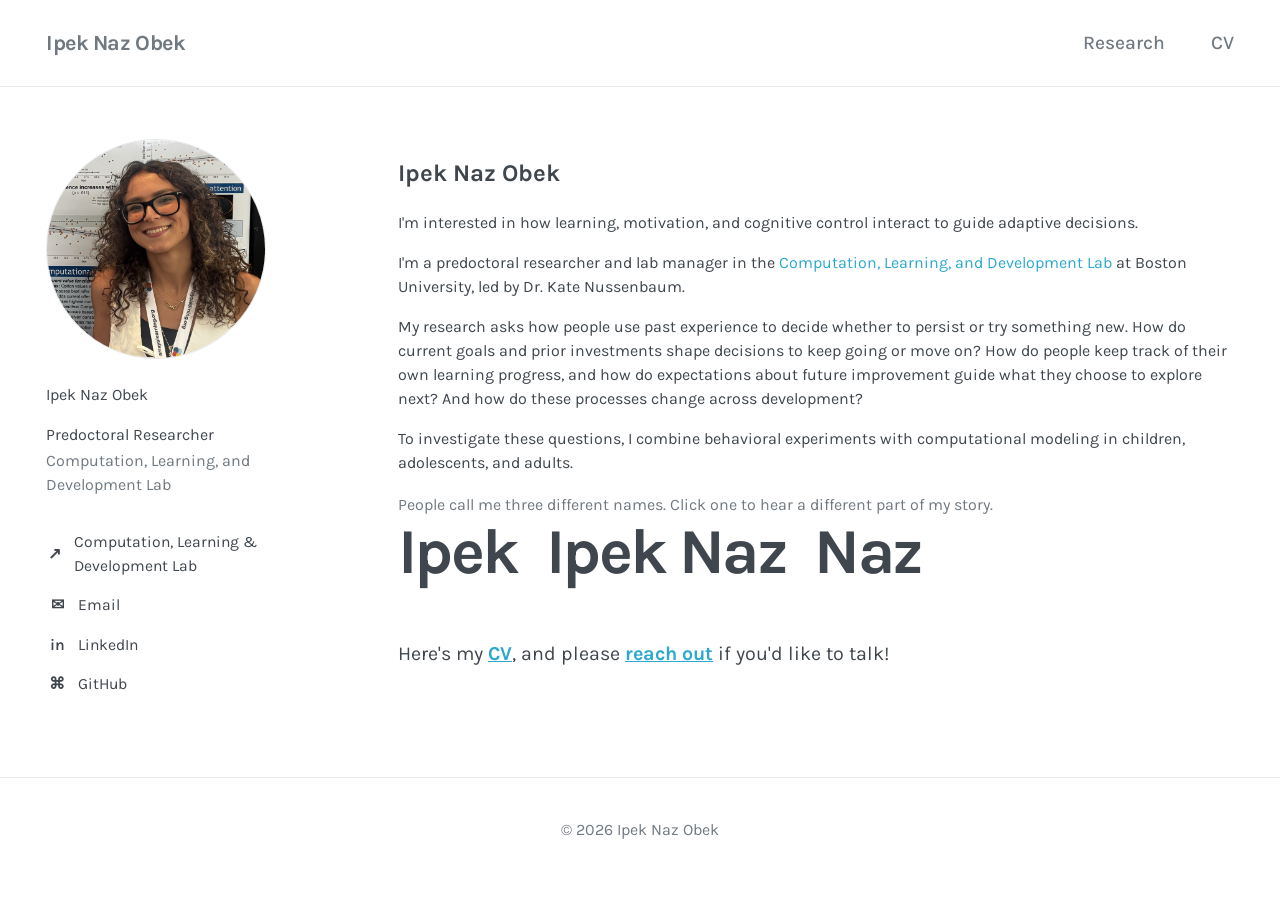
==== index.html @ ea14d8be "Revert "Broaden homepage research statement" This reverts commit 53d61ffb3a985f23160c3721a24f93f90c4" ====
<!DOCTYPE html>
<html lang="en">

<head>
  <meta charset="UTF-8" />
  <meta name="viewport" content="width=device-width, initial-scale=1.0" />
  <meta name="description"
    content="Ipek Naz Obek — Predoctoral researcher studying learning, motivation, and decision-making at the Computation, Learning, and Development Lab." />
  <title>Ipek Naz Obek</title>

  <link rel="preconnect" href="https://fonts.googleapis.com" />
  <link rel="preconnect" href="https://fonts.gstatic.com" crossorigin />
  <link href="https://fonts.googleapis.com/css2?family=Karla:wght@400;500;600;700&display=swap" rel="stylesheet" />
  <link rel="stylesheet" href="styles.css" />
</head>

<body>
  <header class="site-header">
    <div class="nav-wrap">
      <a class="site-title" href="#home">
        Ipek Naz Obek
      </a>

      <nav aria-label="Primary navigation">
        <a href="research.html">Research</a>
        <a href="Ipek_Obek_CV.pdf" target="_blank" rel="noopener noreferrer">CV</a>
      </nav>
    </div>
  </header>

  <main id="home" class="page-shell">
    <aside class="profile-column">
      <div class="portrait-wrap">
        <img class="portrait" src="profile-poster.jpg"
          alt="Ipek Naz Obek in glasses, standing in front of a research poster"
          onerror="this.style.display='none'; document.getElementById('portrait-fallback').style.display='grid';" />
        <div id="portrait-fallback" class="portrait-fallback" aria-label="Ipek Naz Obek initials">
          IO
        </div>
      </div>

      <p class="profile-name">Ipek Naz Obek</p>
      <p class="role">Predoctoral Researcher</p>
      <p class="affiliation">Computation, Learning, and Development Lab</p>

      <div class="link-list">
        <a href="https://bucoldlab.org/" target="_blank" rel="noopener noreferrer">
          <span aria-hidden="true">↗</span>
          Computation, Learning & Development Lab
        </a>
        <a href="mailto:ipeknazobek@gmail.com">
          <span aria-hidden="true">✉</span>
          Email
        </a>

        <a href="https://www.linkedin.com/in/ipekobek" target="_blank" rel="noopener noreferrer">
          <span aria-hidden="true">in</span>
          LinkedIn
        </a>

        <a href="https://github.com/iobek" target="_blank" rel="noopener noreferrer">
          <span aria-hidden="true">⌘</span>
          GitHub
        </a>
      </div>
    </aside>

    <section class="content-column">
      <div class="intro">
        <h1 class="headline">Ipek Naz Obek</h1>
        <p class="intro-lead">
          I'm interested in how learning, motivation, and cognitive control interact to guide
          adaptive decisions.
        </p>
        <p>
          I'm a predoctoral researcher and lab manager in the
          <a href="https://bucoldlab.org/" target="_blank" rel="noopener noreferrer">Computation, Learning,
            and Development Lab</a> at Boston University, led by Dr. Kate Nussenbaum.
        </p>
        <p>
          My research asks how people use past experience to decide whether to persist or try something
          new. How do current goals and prior investments shape decisions to keep going or move on? How
          do people keep track of their own learning progress, and how do expectations about future
          improvement guide what they choose to explore next? And how do these processes change across
          development?
        </p>
        <p>
          To investigate these questions, I combine behavioral experiments with computational modeling
          in children, adolescents, and adults.
        </p>
      </div>

      <div class="name-picker">
        <p class="name-hint">
          People call me three different names. Click one to hear a different part of my story.
        </p>
        <div class="name-tabs" role="tablist" aria-label="Which name?">
          <button role="tab" id="tab-ipek" aria-controls="panel-ipek" data-name="ipek">Ipek</button>
          <button role="tab" id="tab-ipek-naz" aria-controls="panel-ipek-naz" data-name="ipek-naz">Ipek Naz</button>
          <button role="tab" id="tab-naz" aria-controls="panel-naz" data-name="naz">Naz</button>
        </div>
      </div>

      <section id="panel-ipek" class="name-panel" role="tabpanel" aria-labelledby="tab-ipek" data-name="ipek">
        <p class="panel-label">Ipek <span>/ the short version</span></p>
        <p class="lead">I'm interested in building models of thinking.</p>
        <p>
          I study how people learn from experience, make decisions, and form judgments, and how
          those processes can be written down as computational models of the mind. The questions
          I keep coming back to are about learning progress, exploration, curiosity, value-guided
          learning, and what human learning and artificial intelligence can teach each other.
        </p>
      </section>

      <section id="panel-ipek-naz" class="name-panel" role="tabpanel" aria-labelledby="tab-ipek-naz"
        data-name="ipek-naz">
        <p class="panel-label">Ipek Naz <span>/ what I'm doing now</span></p>
        <p>
          In the
          <a class="demo-link" href="fishing-task-demo/" target="_blank" rel="noopener noreferrer">Submarine
            Fishing Task</a>,
          people choose among sea creatures whose values keep changing, which lets us study how
          people decide which creature to keep collecting or switch, as well as which creature to pay attention to.
          The task is taken from Holton et al. (2024), and this project is a
          collaboration with <strong>Eleanor Holton</strong>.
        </p>
        <p>
          In the
          <a class="demo-link" href="websurf-demo/" target="_blank" rel="noopener noreferrer">Web-Surf
            Task</a>,
          people decide whether to wait for content to load or cut their losses and move on,
          which lets us study how time already invested shapes the decision to persist or abandon.
        </p>
        <p>
          There's more on these, plus a learning progress study in the works, on my
          <a href="research.html">research page</a>.
        </p>
      </section>

      <section id="panel-naz" class="name-panel" role="tabpanel" aria-labelledby="tab-naz" data-name="naz">
        <p class="panel-label">Naz <span>/ where I came from</span></p>
        <p>
          I studied Computation and Cognition, Data Science, and Computational Neuroscience
          at UPenn, where I was also a MindCORE Scholar.
        </p>
        <p>
          I worked with <strong>Alison Gopnik</strong> and <strong>Annya Dahmani</strong> at the
          Cognitive Development and Learning Lab at UC Berkeley, studying how children and adults
          evaluate their own learning progress and decide what to explore next. My senior honors
          thesis, co-advised by <strong>Sharon Thompson-Schill</strong>, compared human judgments about learning
          progress with artificial learning models
          and examined how goals shape exploration. You can watch my
          <a href="https://drive.google.com/file/d/1Q34ASiSXrQQVvqoBCiM2VfxzKHNR0h4c/view?usp=sharing" target="_blank"
            rel="noopener noreferrer">senior thesis presentation</a>.
        </p>
      </section>

      <p class="sign-off">
        Here's my <a href="Ipek_Obek_CV.pdf" target="_blank" rel="noopener noreferrer">CV</a>, and please
        <a href="mailto:ipeknazobek@gmail.com">reach out</a> if you'd like to talk!
      </p>
    </section>

  </main>

  <footer>
    <p>© <span id="year"></span> Ipek Naz Obek</p>
  </footer>

  <script>
    document.getElementById("year").textContent = new Date().getFullYear();

    // Name tabs: without JS all three panels simply show stacked.
    const tabs = document.querySelectorAll(".name-tabs button");
    const panels = document.querySelectorAll(".name-panel");
    document.body.classList.add("has-tabs");

    function showName(name) {
      // No name picked yet: only the three names show.
      if (!document.getElementById("panel-" + name)) name = "";
      if (name) document.body.dataset.name = name;
      else delete document.body.dataset.name;
      tabs.forEach((t) => t.setAttribute("aria-selected", t.dataset.name === name));
      panels.forEach((p) => (p.hidden = p.dataset.name !== name));
    }

    tabs.forEach((t) =>
      t.addEventListener("click", () => {
        // Clicking the open name again closes it.
        const name = t.getAttribute("aria-selected") === "true" ? "" : t.dataset.name;
        history.replaceState(null, "", name ? "#" + name : location.pathname);
        showName(name);
      })
    );
    // Panel ids are prefixed so #name links switch tabs without the browser scrolling past the picker.
    function showFromHash() {
      showName(location.hash.slice(1));
      window.scrollTo(0, 0);
    }
    window.addEventListener("hashchange", showFromHash);
    showName(location.hash.slice(1));
  </script>
</body>

</html>
---- styles.css ----
:root {
  --text: #3f464d;
  --muted: #707980;
  --border: #e7eaed;
  --accent: #2ca8cf;
  --background: #ffffff;
  --soft-background: #f8fafb;
  --max-width: 1560px;
}

* {
  box-sizing: border-box;
}

html {
  scroll-behavior: smooth;
}

body {
  margin: 0;
  background: var(--background);
  color: var(--text);
  font-family: "Karla", -apple-system, BlinkMacSystemFont, "Segoe UI", sans-serif;
  line-height: 1.5;
}

a {
  color: var(--accent);
  text-decoration: none;
}

a:hover {
  text-decoration: underline;
}

.site-header {
  border-bottom: 1px solid var(--border);
  background: rgba(255, 255, 255, 0.96);
  position: sticky;
  top: 0;
  z-index: 10;
}

.nav-wrap {
  max-width: var(--max-width);
  min-height: 86px;
  margin: 0 auto;
  padding: 0 46px;
  display: flex;
  align-items: center;
  justify-content: space-between;
  gap: 40px;
}

.site-title {
  color: var(--muted);
  font-size: 1.35rem;
  font-weight: 700;
  letter-spacing: -0.02em;
}

.site-title:hover {
  text-decoration: none;
}

.site-title span {
  font-weight: 600;
}

nav {
  display: flex;
  gap: 46px;
}

nav a {
  color: var(--muted);
  font-size: 1.2rem;
  font-weight: 500;
  white-space: nowrap;
}

.page-shell {
  max-width: var(--max-width);
  margin: 0 auto;
  padding: 48px 46px 80px;
  display: grid;
  grid-template-columns: 280px minmax(0, 1fr);
  gap: 72px;
}

.profile-column {
  padding-top: 4px;
}

.portrait-wrap {
  width: 220px;
  height: 220px;
  margin-bottom: 24px;
}

.portrait,
.portrait-fallback {
  width: 100%;
  height: 100%;
  border-radius: 50%;
  border: 1px solid var(--border);
}

.portrait {
  display: block;
  object-fit: cover;
}

.portrait-fallback {
  display: none;
  place-items: center;
  background: var(--soft-background);
  color: var(--muted);
  font-size: 3rem;
  font-weight: 700;
}

.profile-column h1 {
  margin: 0 0 8px;
  font-size: 1.45rem;
  letter-spacing: -0.02em;
}

.role,
.affiliation {
  margin: 0;
  color: var(--text);
}

.affiliation {
  margin-top: 2px;
  color: var(--muted);
}

.link-list {
  margin-top: 34px;
  display: grid;
  gap: 16px;
}

.link-list a {
  display: flex;
  align-items: center;
  gap: 10px;
  color: var(--text);
  font-size: 0.98rem;
}

.link-list span {
  width: 22px;
  color: var(--text);
  font-weight: 600;
  text-align: center;
}

.content-column {
  max-width: 970px;
}

.name-picker {
  margin-bottom: 40px;
}

.hello {
  margin: 0 0 6px;
  color: var(--muted);
  font-size: 1.23rem;
}

.name-tabs {
  display: flex;
  flex-wrap: wrap;
  align-items: baseline;
  gap: 6px 28px;
}

.name-tabs button {
  padding: 0;
  border: 0;
  border-bottom: 4px solid transparent;
  background: none;
  color: var(--border);
  font: inherit;
  font-size: clamp(2.2rem, 6vw, 4rem);
  font-weight: 700;
  letter-spacing: -0.04em;
  line-height: 1.1;
  cursor: pointer;
  transition: color 0.2s, border-color 0.2s;
}

.name-tabs button:hover {
  color: var(--muted);
}

.name-tabs button:focus-visible {
  outline: 2px solid var(--accent);
  outline-offset: 6px;
}

.name-tabs button[aria-selected="true"] {
  color: var(--accent);
  border-bottom-color: var(--accent);
}

/* When no name is selected (on arrival, or without JS), keep all three readable. */
body:not(.has-tabs) .name-tabs button,
body:not([data-name]) .name-tabs button {
  color: var(--text);
}

body:not([data-name]) .name-tabs button:hover {
  color: var(--accent);
}

.name-hint {
  margin: 18px 0 0;
  color: var(--muted);
}

body[data-name="ipek-naz"] {
  --accent: #e2664a;
}

body[data-name="naz"] {
  --accent: #7c5cd6;
}

.name-panel {
  scroll-margin-top: 120px;
}

.name-panel + .name-panel {
  margin-top: 48px;
}

.name-panel p {
  margin: 0 0 26px;
  font-size: 1.23rem;
  line-height: 1.6;
  letter-spacing: -0.015em;
}

.name-panel .panel-label {
  margin-bottom: 14px;
  color: var(--accent);
  font-size: 0.82rem;
  font-weight: 700;
  letter-spacing: 0.08em;
  text-transform: uppercase;
}

.panel-label span {
  color: var(--muted);
}

.name-panel .lead {
  font-size: 1.6rem;
  font-weight: 600;
  line-height: 1.3;
}

.sign-off {
  margin: 48px 0 0;
  font-size: 1.23rem;
}

.sign-off a {
  font-weight: 700;
  text-decoration: underline;
}

.demo-link {
  font-weight: 600;
  border-bottom: 2px solid var(--accent);
}

.demo-link::after {
  content: " ▶";
  font-size: 0.7em;
}

.demo-link:hover {
  text-decoration: none;
  background: var(--soft-background);
}

nav a[aria-current="page"] {
  color: var(--accent);
}

.research-shell {
  max-width: 1100px;
  margin: 0 auto;
  padding: 48px 46px 80px;
}

.research-shell h1 {
  margin: 0 0 12px;
  color: var(--accent);
  font-size: clamp(2.2rem, 6vw, 3.4rem);
  letter-spacing: -0.04em;
  line-height: 1.1;
}

.research-intro {
  max-width: 720px;
  margin: 0;
  font-size: 1.23rem;
  line-height: 1.6;
}

.project {
  margin-top: 64px;
  padding-top: 40px;
  border-top: 1px solid var(--border);
  scroll-margin-top: 100px;
}

.project h2 {
  margin: 0 0 6px;
  font-size: 1.7rem;
  letter-spacing: -0.02em;
  line-height: 1.2;
}

.collab {
  margin: 0 0 28px;
  color: var(--muted);
  font-weight: 600;
}

.project-body {
  display: grid;
  grid-template-columns: minmax(0, 1fr) minmax(0, 1fr);
  gap: 40px;
  align-items: start;
}

.project-body.flip .project-text {
  order: 2;
}

.project-body img {
  width: 100%;
  border: 1px solid var(--border);
  border-radius: 14px;
}

.project-text h3 {
  margin: 0 0 10px;
  color: var(--accent);
  font-size: 0.82rem;
  font-weight: 700;
  letter-spacing: 0.08em;
  text-transform: uppercase;
}

.project-text p {
  margin: 0 0 18px;
  font-size: 1.08rem;
  line-height: 1.6;
}

.project-text .status {
  color: var(--muted);
  font-style: italic;
}

.demo-button {
  display: inline-block;
  padding: 10px 18px;
  border: 2px solid var(--accent);
  border-radius: 999px;
  font-weight: 700;
}

.demo-button:hover {
  background: var(--accent);
  color: var(--background);
  text-decoration: none;
}

.reference {
  margin: 28px 0 0;
  color: var(--muted);
  font-size: 0.92rem;
}

@media (max-width: 760px) {
  .research-shell {
    padding-left: 22px;
    padding-right: 22px;
  }

  .project-body {
    grid-template-columns: 1fr;
    gap: 24px;
  }

  .project-body.flip .project-text {
    order: 0;
  }
}

footer {
  border-top: 1px solid var(--border);
  padding: 24px 46px;
  color: var(--muted);
  text-align: center;
}

@media (max-width: 900px) {
  .nav-wrap {
    align-items: flex-start;
    padding-top: 22px;
    padding-bottom: 22px;
    flex-direction: column;
    gap: 16px;
  }

  nav {
    gap: 24px;
    flex-wrap: wrap;
  }

  .page-shell {
    grid-template-columns: 1fr;
    gap: 44px;
  }

  .profile-column {
    display: grid;
    grid-template-columns: 150px 1fr;
    column-gap: 24px;
    align-items: center;
  }

  .portrait-wrap {
    width: 150px;
    height: 150px;
    margin: 0;
    grid-row: span 4;
  }

  .link-list {
    grid-column: 1 / -1;
  }
}

@media (max-width: 600px) {
  .nav-wrap,
  .page-shell {
    padding-left: 22px;
    padding-right: 22px;
  }

  .site-title {
    font-size: 1.05rem;
  }

  .site-title span {
    display: block;
    margin-top: 4px;
  }

  nav {
    gap: 18px;
  }

  nav a {
    font-size: 1rem;
  }

  .profile-column {
    display: block;
  }

  .portrait-wrap {
    width: 140px;
    height: 140px;
    margin-bottom: 20px;
  }

  .name-panel p {
    font-size: 1.05rem;
  }

  .name-panel .lead {
    font-size: 1.3rem;
  }

  footer {
    padding-left: 22px;
    padding-right: 22px;
  }
}
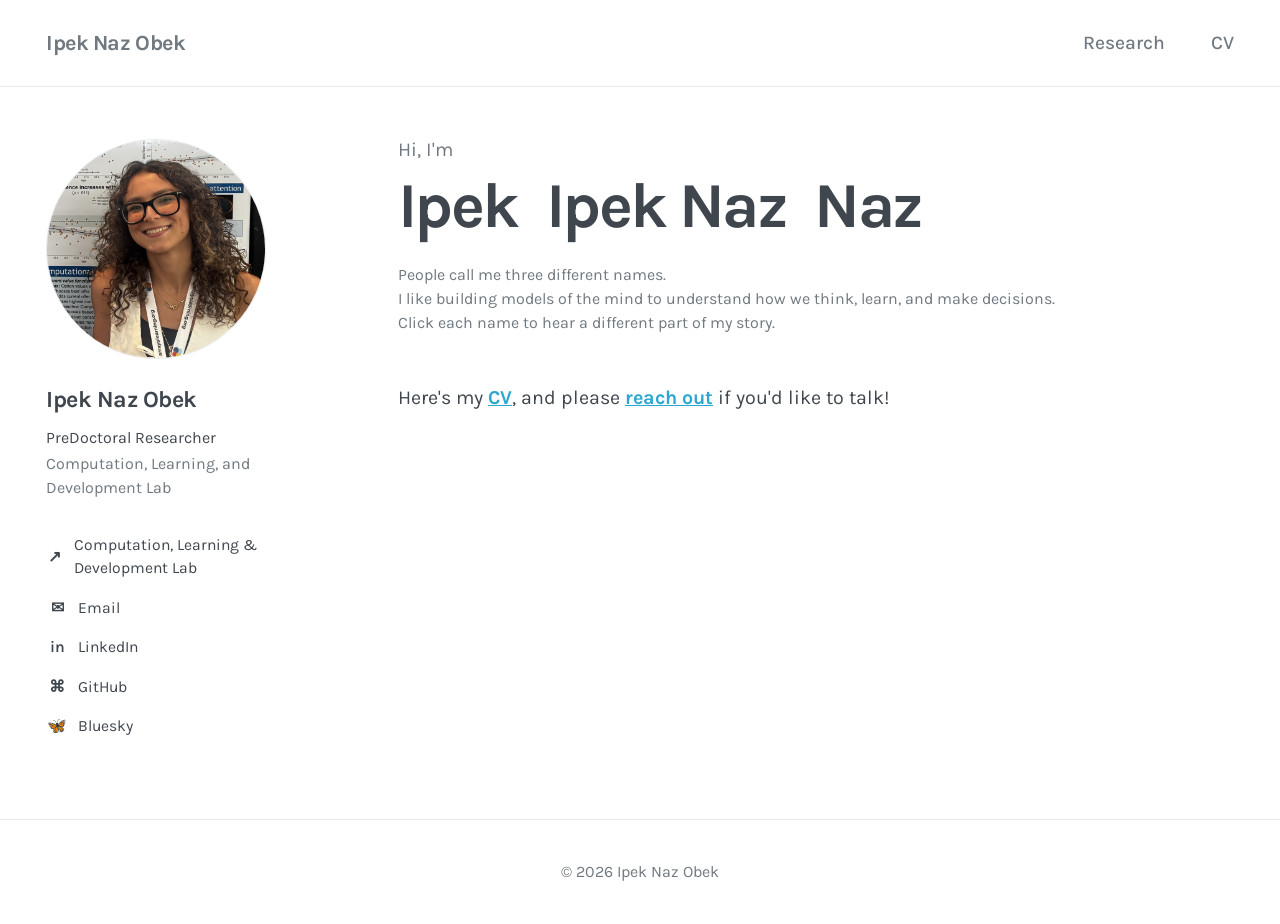
==== commit 6e35f28b: "Add Bluesky link to sidebar Co-Authored-By: Claude Opus 5.5 <noreply@anthropic.com>" ====
--- a/index.html
+++ b/index.html
@@ -5,7 +5,7 @@
   <meta charset="UTF-8" />
   <meta name="viewport" content="width=device-width, initial-scale=1.0" />
   <meta name="description"
-    content="Ipek Naz Obek — Predoctoral researcher studying learning, motivation, and decision-making at the Computation, Learning, and Development Lab." />
+    content="Ipek Naz Obek — PreDoctoral Researcher at the Computation, Learning, and Development Lab." />
   <title>Ipek Naz Obek</title>
 
   <link rel="preconnect" href="https://fonts.googleapis.com" />
@@ -39,8 +39,8 @@
         </div>
       </div>
 
-      <p class="profile-name">Ipek Naz Obek</p>
-      <p class="role">Predoctoral Researcher</p>
+      <h1>Ipek Naz Obek</h1>
+      <p class="role">PreDoctoral Researcher</p>
       <p class="affiliation">Computation, Learning, and Development Lab</p>
 
       <div class="link-list">
@@ -62,43 +62,27 @@
           <span aria-hidden="true">⌘</span>
           GitHub
         </a>
+
+        <a href="https://bsky.app/profile/iobek.bsky.social" target="_blank" rel="noopener noreferrer">
+          <span aria-hidden="true">🦋</span>
+          Bluesky
+        </a>
       </div>
     </aside>
 
     <section class="content-column">
-      <div class="intro">
-        <h1 class="headline">Ipek Naz Obek</h1>
-        <p class="intro-lead">
-          I'm interested in how learning, motivation, and cognitive control interact to guide
-          adaptive decisions.
-        </p>
-        <p>
-          I'm a predoctoral researcher and lab manager in the
-          <a href="https://bucoldlab.org/" target="_blank" rel="noopener noreferrer">Computation, Learning,
-            and Development Lab</a> at Boston University, led by Dr. Kate Nussenbaum.
-        </p>
-        <p>
-          My research asks how people use past experience to decide whether to persist or try something
-          new. How do current goals and prior investments shape decisions to keep going or move on? How
-          do people keep track of their own learning progress, and how do expectations about future
-          improvement guide what they choose to explore next? And how do these processes change across
-          development?
-        </p>
-        <p>
-          To investigate these questions, I combine behavioral experiments with computational modeling
-          in children, adolescents, and adults.
-        </p>
-      </div>
-
       <div class="name-picker">
-        <p class="name-hint">
-          People call me three different names. Click one to hear a different part of my story.
-        </p>
+        <p class="hello">Hi, I'm</p>
         <div class="name-tabs" role="tablist" aria-label="Which name?">
           <button role="tab" id="tab-ipek" aria-controls="panel-ipek" data-name="ipek">Ipek</button>
           <button role="tab" id="tab-ipek-naz" aria-controls="panel-ipek-naz" data-name="ipek-naz">Ipek Naz</button>
           <button role="tab" id="tab-naz" aria-controls="panel-naz" data-name="naz">Naz</button>
         </div>
+        <p class="name-hint">
+          People call me three different names.<br />
+          I like building models of the mind to understand how we think, learn, and make decisions.<br />
+          Click each name to hear a different part of my story.
+        </p>
       </div>
 
       <section id="panel-ipek" class="name-panel" role="tabpanel" aria-labelledby="tab-ipek" data-name="ipek">
@@ -115,6 +99,11 @@
       <section id="panel-ipek-naz" class="name-panel" role="tabpanel" aria-labelledby="tab-ipek-naz"
         data-name="ipek-naz">
         <p class="panel-label">Ipek Naz <span>/ what I'm doing now</span></p>
+        <p>
+          I'm a predoctoral researcher and lab manager at the
+          <a href="https://bucoldlab.org/" target="_blank" rel="noopener noreferrer">Computation, Learning,
+            and Development Lab</a>.
+        </p>
         <p>
           In the
           <a class="demo-link" href="fishing-task-demo/" target="_blank" rel="noopener noreferrer">Submarine
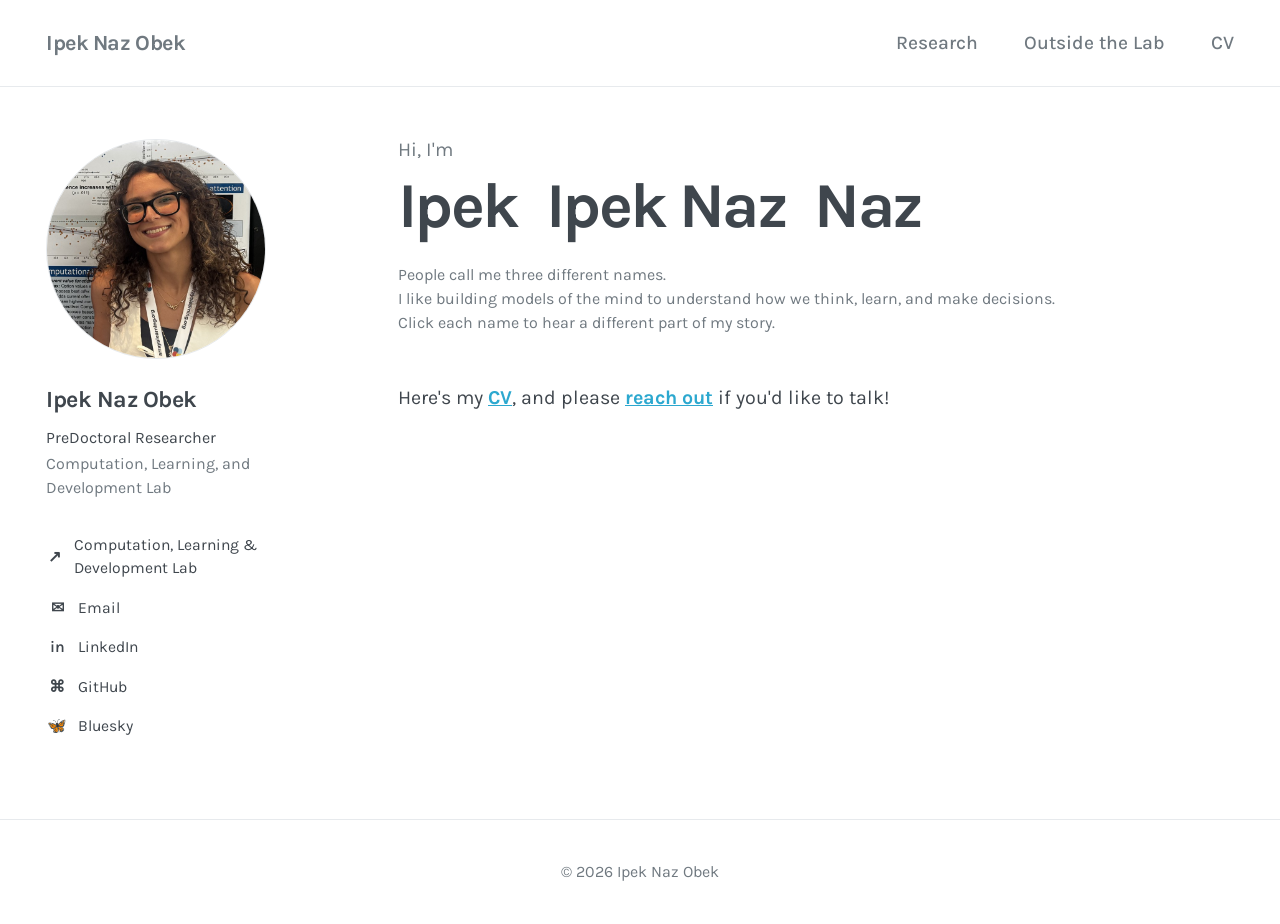
==== commit 9beb3905: "Add Outside the Lab page with YGA talk; broaden Ipek research blurb Co-Authored-By: Claude Opus 5.5 " ====
--- a/index.html
+++ b/index.html
@@ -23,6 +23,7 @@
 
       <nav aria-label="Primary navigation">
         <a href="research.html">Research</a>
+        <a href="outside.html">Outside the Lab</a>
         <a href="Ipek_Obek_CV.pdf" target="_blank" rel="noopener noreferrer">CV</a>
       </nav>
     </div>
@@ -87,12 +88,16 @@
 
       <section id="panel-ipek" class="name-panel" role="tabpanel" aria-labelledby="tab-ipek" data-name="ipek">
         <p class="panel-label">Ipek <span>/ the short version</span></p>
-        <p class="lead">I'm interested in building models of thinking.</p>
+        <p class="lead">I'm curious about how we learn, explore, and make decisions.</p>
         <p>
-          I study how people learn from experience, make decisions, and form judgments, and how
-          those processes can be written down as computational models of the mind. The questions
-          I keep coming back to are about learning progress, exploration, curiosity, value-guided
-          learning, and what human learning and artificial intelligence can teach each other.
+          Broadly, I want to understand how we learn about the structure of our environment and use
+          that knowledge to guide our subsequent learning and decision-making.
+        </p>
+        <p>
+          In my current lab, I focus on understanding developmental changes in value-guided learning
+          and exploration: how children, adolescents, and adults decide when to persist with a goal,
+          when to switch, and where to explore next. I study these questions by combining behavioral
+          experiments with computational models of learning and choice.
         </p>
       </section>
 
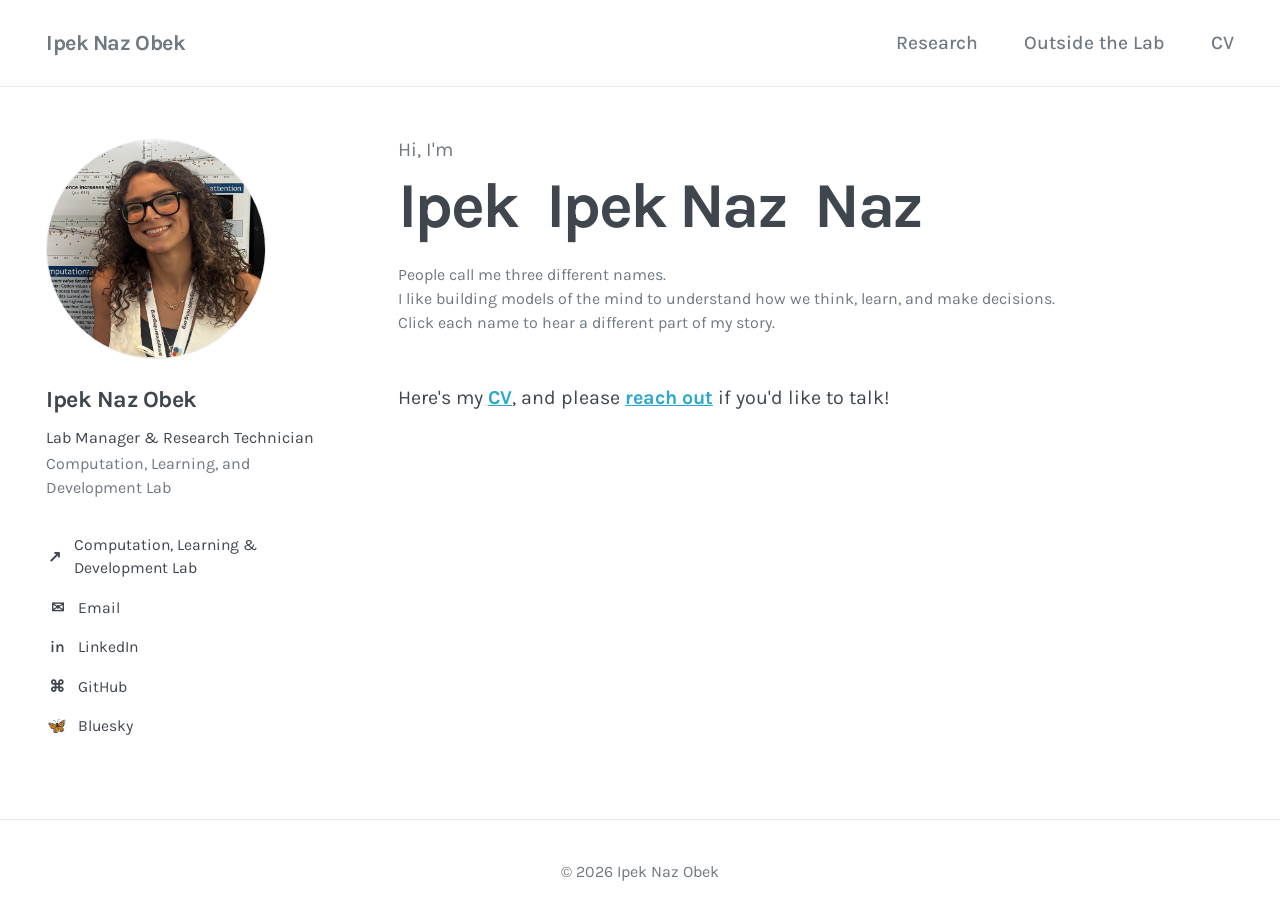
==== commit c6fcaa59: "Home and research pages: current role, lab focus, interests, stay-tuned note Co-Authored-By: Claude " ====
--- a/index.html
+++ b/index.html
@@ -5,7 +5,7 @@
   <meta charset="UTF-8" />
   <meta name="viewport" content="width=device-width, initial-scale=1.0" />
   <meta name="description"
-    content="Ipek Naz Obek — PreDoctoral Researcher at the Computation, Learning, and Development Lab." />
+    content="Ipek Naz Obek — Lab Manager and Research Technician at the Computation, Learning, and Development Lab." />
   <title>Ipek Naz Obek</title>
 
   <link rel="preconnect" href="https://fonts.googleapis.com" />
@@ -41,7 +41,7 @@
       </div>
 
       <h1>Ipek Naz Obek</h1>
-      <p class="role">PreDoctoral Researcher</p>
+      <p class="role">Lab Manager &amp; Research Technician</p>
       <p class="affiliation">Computation, Learning, and Development Lab</p>
 
       <div class="link-list">
@@ -90,14 +90,13 @@
         <p class="panel-label">Ipek <span>/ the short version</span></p>
         <p class="lead">I'm curious about how we learn, explore, and make decisions.</p>
         <p>
-          Broadly, I want to understand how we learn about the structure of our environment and use
-          that knowledge to guide our subsequent learning and decision-making.
+          Broadly, I'm interested in how our experiences and the statistics of our environments
+          influence how we learn and explore.
         </p>
         <p>
-          In my current lab, I focus on understanding developmental changes in value-guided learning
-          and exploration: how children, adolescents, and adults decide when to persist with a goal,
-          when to switch, and where to explore next. I study these questions by combining behavioral
-          experiments with computational models of learning and choice.
+          Right now, I'm focusing on how we adapt our learning processes to the demands of varied
+          contexts, especially when those contexts involve cognitive trade-offs, such as deciding
+          when to persist and when to be flexible.
         </p>
       </section>
 
@@ -105,29 +104,28 @@
         data-name="ipek-naz">
         <p class="panel-label">Ipek Naz <span>/ what I'm doing now</span></p>
         <p>
-          I'm a predoctoral researcher and lab manager at the
+          I'm the first lab manager and a research technician in <strong>Kate Nussenbaum</strong>'s
           <a href="https://bucoldlab.org/" target="_blank" rel="noopener noreferrer">Computation, Learning,
-            and Development Lab</a>.
+            and Development Lab</a> at Boston University.
         </p>
         <p>
-          In the
-          <a class="demo-link" href="fishing-task-demo/" target="_blank" rel="noopener noreferrer">Submarine
-            Fishing Task</a>,
-          people choose among sea creatures whose values keep changing, which lets us study how
-          people decide which creature to keep collecting or switch, as well as which creature to pay attention to.
-          The task is taken from Holton et al. (2024), and this project is a
-          collaboration with <strong>Eleanor Holton</strong>.
+          The lab studies how value-guided learning, memory, and exploration change from childhood
+          to early adulthood: how we flexibly adapt our learning processes to the demands of different
+          contexts, how we learn the structure of our environment and use it to guide later learning
+          and decisions, and how we learn to learn over multiple timescales of experience.
         </p>
         <p>
-          In the
-          <a class="demo-link" href="websurf-demo/" target="_blank" rel="noopener noreferrer">Web-Surf
-            Task</a>,
-          people decide whether to wait for content to load or cut their losses and move on,
-          which lets us study how time already invested shapes the decision to persist or abandon.
+          As a research technician, I design and program behavioral tasks, collect data from children,
+          adolescents, and adults, and analyze how people decide when to persist with a goal and when
+          to switch. I also mentor undergraduates through their own research projects.
         </p>
         <p>
-          There's more on these, plus a learning progress study in the works, on my
-          <a href="research.html">research page</a>.
+          As the lab's first lab manager, I set up our recruitment and data-collection infrastructure,
+          built a participant database of more than 1,000 families, wrote the lab's manuals and
+          onboarding documents, and organize a multi-lab journal club.
+        </p>
+        <p>
+          You can read more about my research <a href="research.html">here</a>.
         </p>
       </section>
 
